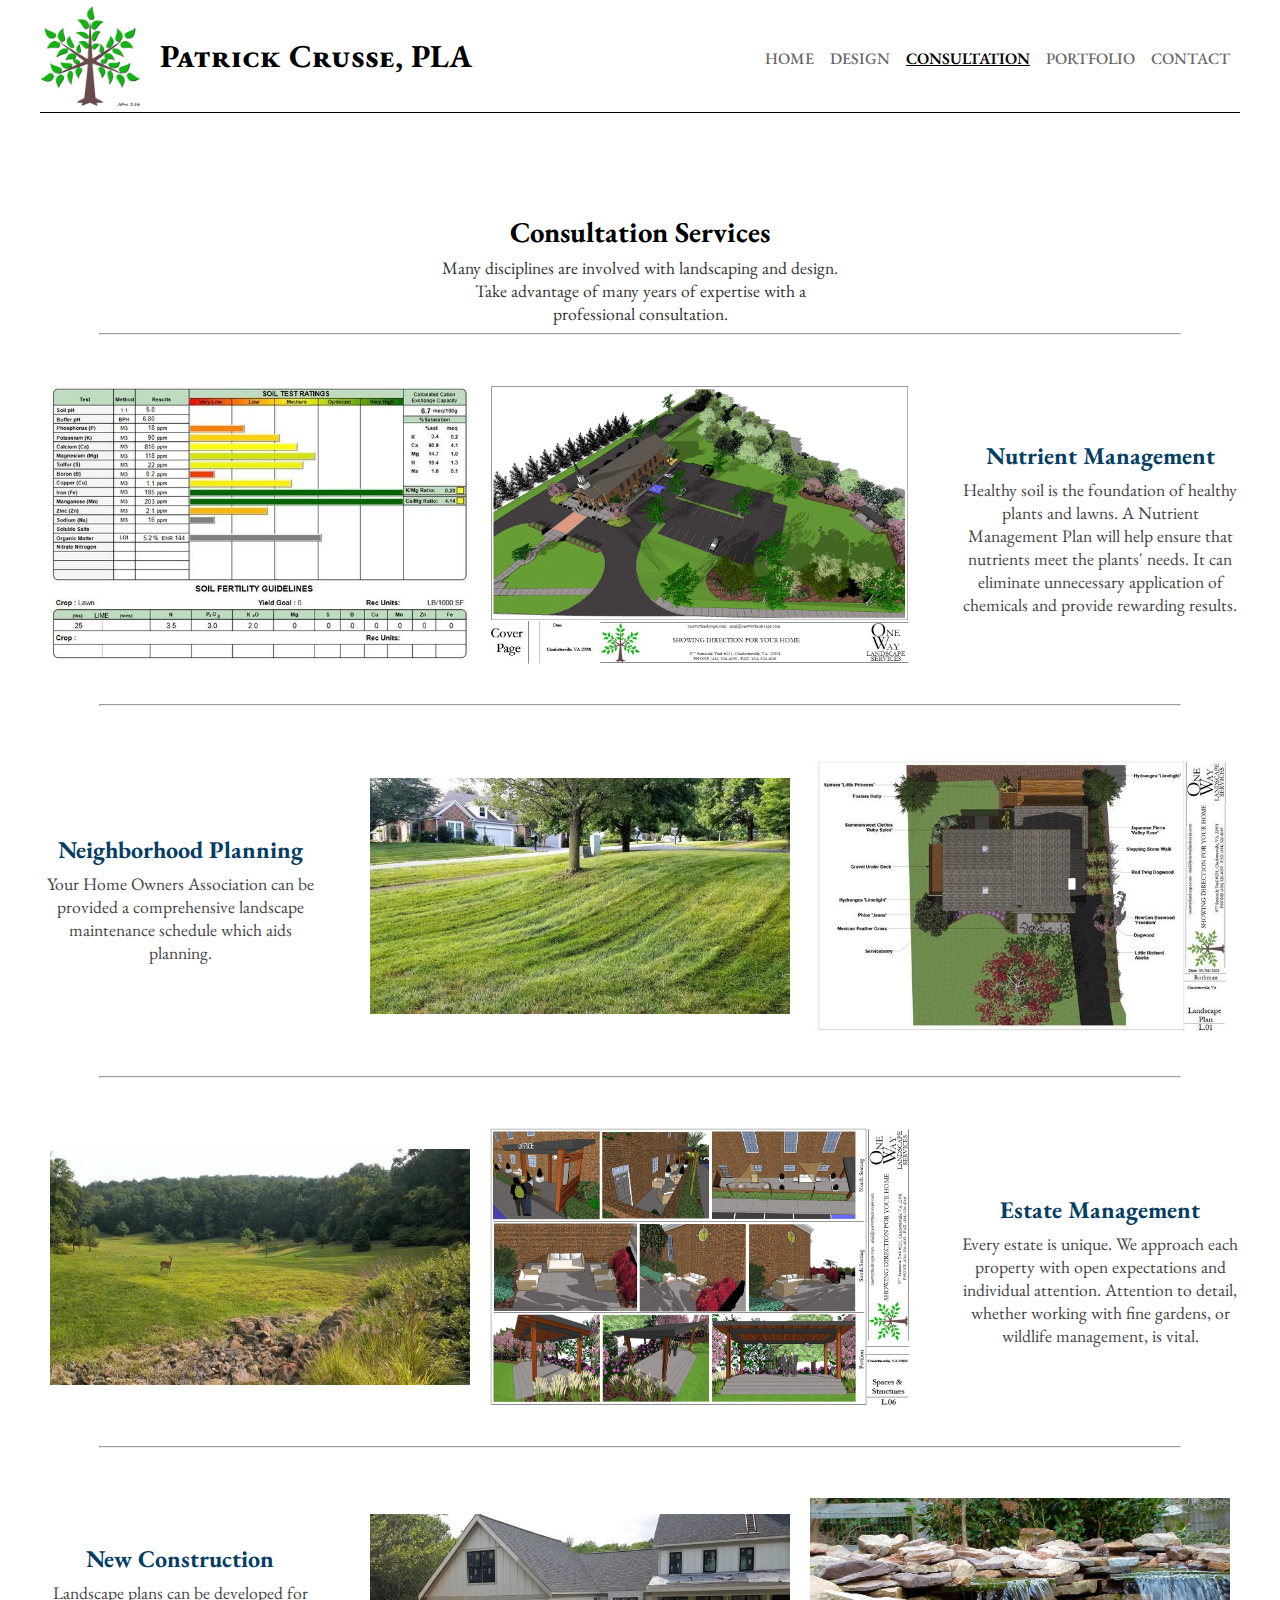
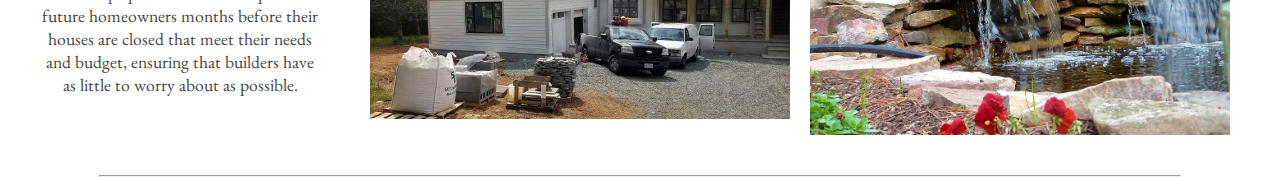
==== consultation.html @ b4ae23f0 "Initial Commit" ====
<!DOCTYPE html>
<html lang="en">
  <head>
    <meta charset="UTF-8" />
    <meta name="author" content="Barrett Crusse" />
    <title>Patrick Crusse, PLA</title>

    <link rel="stylesheet" type="text/css" href="css/common.css" />
    <link rel="stylesheet" type="text/css" href="css/consultation.css" />
    <style>
      @import url("https://fonts.googleapis.com/css2?family=Montserrat:ital,wght@0,100;0,200;0,300;0,400;0,500;0,600;0,700;0,800;0,900;1,100;1,200;1,300;1,400;1,500;1,600;1,700;1,800;1,900&display=swap");
      @import url("https://fonts.googleapis.com/css2?family=EB+Garamond:ital,wght@0,400;0,500;0,600;0,700;0,800;1,400;1,500;1,600;1,700;1,800&display=swap");
    </style>
  </head>
  <body>
    <div id="nav-section">
      <div id="navbar" class="pad-content">
        <div id="logo-title">
          <img id="logo" src="images/logo_square.webp" alt="Main logo" />
          <div id="title-subtitle">
            <h1 id="title">Patrick Crusse, PLA</h1>
          </div>
        </div>
        <nav id="nav-buttons">
          <a id="navbar-home" class="navbar-button" href="index.html">HOME</a>
          <a id="navbar-design" class="navbar-button" href="design.html"
            >DESIGN</a
          >
          <a
            id="navbar-consultation"
            class="navbar-button current-page"
            href="consultation.html"
            >CONSULTATION</a
          >
          <a id="navbar-portfolio" class="navbar-button" href="portfolio.html"
            >PORTFOLIO</a
          >
          <a id="navbar-contact" class="navbar-button" href="contact.html"
            >CONTACT</a
          >
        </nav>
      </div>
    </div>

    <div id="consultation-section">
      <div id="consultation-content" class="pad-content">
        <h2>Consultation Services</h2>
        <p>
          Many disciplines are involved with landscaping and design. Take
          advantage of many years of expertise with a professional consultation.
        </p>

        <hr />
      </div>
    </div>

    <div class="consultation-row even pad-content">
      <!--
      <div
        class="design-row-background"
        style="background-image: url(/images/design-animation.gif)"
      ></div>-->
      <div class="consultation-row-content">
        <img src="images/nutrient_chart.jpg" alt="Soil testing chart" />
        <img src="images/3D_model.jpg" alt="3D model of a church" />
        <div class="consultation-description">
          <h3>Nutrient Management</h3>
          <p>
            Healthy soil is the foundation of healthy plants and lawns. A
            Nutrient Management Plan will help ensure that nutrients meet the
            plants' needs. It can eliminate unnecessary application of chemicals
            and provide rewarding results.
          </p>
        </div>
      </div>
      <hr />
    </div>

    <div class="consultation-row odd pad-content">
      <!--
      <div
        class="design-row-background"
        style="background-image: url(/images/scaled_drawing.webp)"
      ></div>-->
      <div class="consultation-row-content">
        <div class="consultation-description" style="color: black">
          <h3>Neighborhood Planning</h3>
          <p>
            Your Home Owners Association can be provided a comprehensive
            landscape maintenance schedule which aids planning.
          </p>
        </div>
        <img src="images/scenery_lawn.jfif" alt="A mowed lawn" />
        <img
          src="images/scaled_drawing_2.jpg"
          alt="Labelled render of a house and yard"
        />
      </div>
      <hr />
    </div>

    <div class="consultation-row even pad-content">
      <!--
      <div
        class="design-row-background"
        style="background-image: url(/images/background_house.webp)"
      ></div>-->
      <div class="consultation-row-content">
        <img src="images/scenery_deer.jfif" alt="A mowed field" />
        <img
          src="images/3D_model_2.jpg"
          alt="3D renders of the side of a church"
        />
        <div class="consultation-description">
          <h3>Estate Management</h3>
          <p>
            Every estate is unique. We approach each property with open
            expectations and individual attention. Attention to detail, whether
            working with fine gardens, or wildlife management, is vital.
          </p>
        </div>
      </div>
      <hr />
    </div>

    <div class="consultation-row odd pad-content">
      <!--
        <div
          class="design-row-background"
          style="background-image: url(/images/background_house.webp)"
        ></div>-->
      <div class="consultation-row-content">
        <div class="consultation-description">
          <h3>New Construction</h3>
          <p>
            Landscape plans can be developed for future homeowners months before
            their houses are closed that meet their needs and budget, ensuring
            that builders have as little to worry about as possible.
          </p>
        </div>
        <img
          src="images/house_construction.jfif"
          alt="A house mid-construction"
        />
        <img src="images/water_feature.JPG" alt="A backyard water feature" />
      </div>
      <hr />
    </div>
  </body>
</html>
---- css/common.css ----
html {
  overflow-y: scroll;
}

body {
  --max-page-width: 1200px;
  margin: 0;
  font-family: "EB Garamond", serif;
  overflow-x: hidden;
}

hr {
  width: 90%;
}

.pad-content {
  margin-left: max(20px, calc((100% - var(--max-page-width)) / 2));
  margin-right: max(20px, calc((100% - var(--max-page-width)) / 2));
}

.pad-content-padding {
  padding-left: max(20px, calc((100% - var(--max-page-width)) / 2));
  padding-right: max(20px, calc((100% - var(--max-page-width)) / 2));
}

/* NAV SECTION */

#nav-section {
  margin-bottom: 100px;
}

#nav-content {
  position: fixed;
  background-color: white;
  width: 100%;
  z-index: 100;
}

#navbar {
  height: 100px;
  padding-top: 6px;
  padding-bottom: 6px;
  display: flex;
  align-items: center;
  justify-content: space-between;
  vertical-align: middle;
  border-bottom: 1px solid black;
  transition: height 0.1s linear;
}

#nav-buttons {
  display: flex;
  justify-content: space-around;
  text-align: center;
  width: 40%;
  flex-wrap: wrap;
  font-family: "EB Garamond", serif;
  font-weight: 500;
}

.navbar-button::before {
  display: block;
  content: attr(title);
  font-weight: bold;
  height: 0;
  overflow: hidden;
  visibility: visible;
  background-color: red;
}

.navbar-button {
  padding-right: 5px;
  padding-top: 5px;
  cursor: pointer;
  color: #666666;
  text-decoration: none;
}

.current-page {
  color: black;
  font-weight: 600;
  text-decoration: underline;
}

.navbar-button:hover {
  color: black;
}

#logo-title {
  height: 100%;
  display: flex;
  justify-content: center;
  align-items: center;
}

#logo {
  height: 100%;
  min-width: 0;
  min-height: 0;
  transition: height 0.2s;
}

#title-subtitle {
  display: inline;
  margin-left: 20px;
}

#title {
  display: inline;
  font-weight: bolder;
  font-family: "EB Garamond", serif;
  font-size: 2em;
  margin-bottom: 0;
  margin-right: 0;
  font-variant: small-caps;
  padding-right: 0;
}

#subtitle {
  display: inline;
  font-weight: lighter;
  font-family: "EB Garamond", serif;
  font-size: 1.4em;
  margin-top: 0;
  margin-left: -2px;
  font-variant: small-caps;
  padding-left: 0;
}

.background-image {
  position: absolute;
  left: 0;
  top: 0;
  z-index: -1;
  height: 100%;
  width: 100%;
  background-position: center;
  background-repeat: no-repeat;
  background-size: cover;
}

.background-image::after {
  content: "";
  position: absolute;
  width: 100%;
  height: 100%;
  backdrop-filter: blur(10px) brightness(70%);
  pointer-events: none;
}

/* MISC */

.sticky-header {
  position: fixed;
  top: 96px;
  width: 100%;
}

.spacer {
  height: 80px;
}
---- css/consultation.css ----
#consultation-content {
  text-align: center;
}

#consultation-content h2 {
  font-size: 1.8em;
  margin-bottom: 5px;
}

#consultation-content p {
  color: #333333;
  font-size: 1.1em;
  margin: 0 auto;
  max-width: 400px;
}

.consultation-row {
  position: relative;
  display: block;
  margin-top: 20px;
  padding-top: 30px;
  overflow: hidden;
}

.consultation-row hr {
  margin-top: 30px;
  margin-bottom: 0;
}

.consultation-row-content {
  display: flex;
  grid-row: 1;
  color: black;
  justify-content: center;
  align-items: center;
  padding-bottom: 10px;
}

.consultation-row-background {
  position: absolute;
  z-index: -1;
  left: -50px;
  right: -50px;
  top: -5px;
  bottom: -5px;
  grid-row: 1;
  background-position: center center;
  background-size: cover;
  filter: blur(3px) brightness(80%);
}

.consultation-row-background img {
  object-fit: cover;
  width: 100%;
  background-position: bottom;
}

.consultation-row img {
  flex: 3;
  min-width: 0;
  padding-left: 10px;
  padding-right: 10px;
}

.odd .consultation-description {
  flex: 2;
  text-align: center;
  padding-right: 40px;
}

.even .consultation-description {
  flex: 2;
  text-align: center;
  padding-left: 40px;
}

.consultation-description h3 {
  color: #053d63;
  font-size: 1.5em;
  margin-bottom: 0;
}

.consultation-description p {
  color: #444444;
  font-size: 1.1em;
  margin-top: 7px;
}
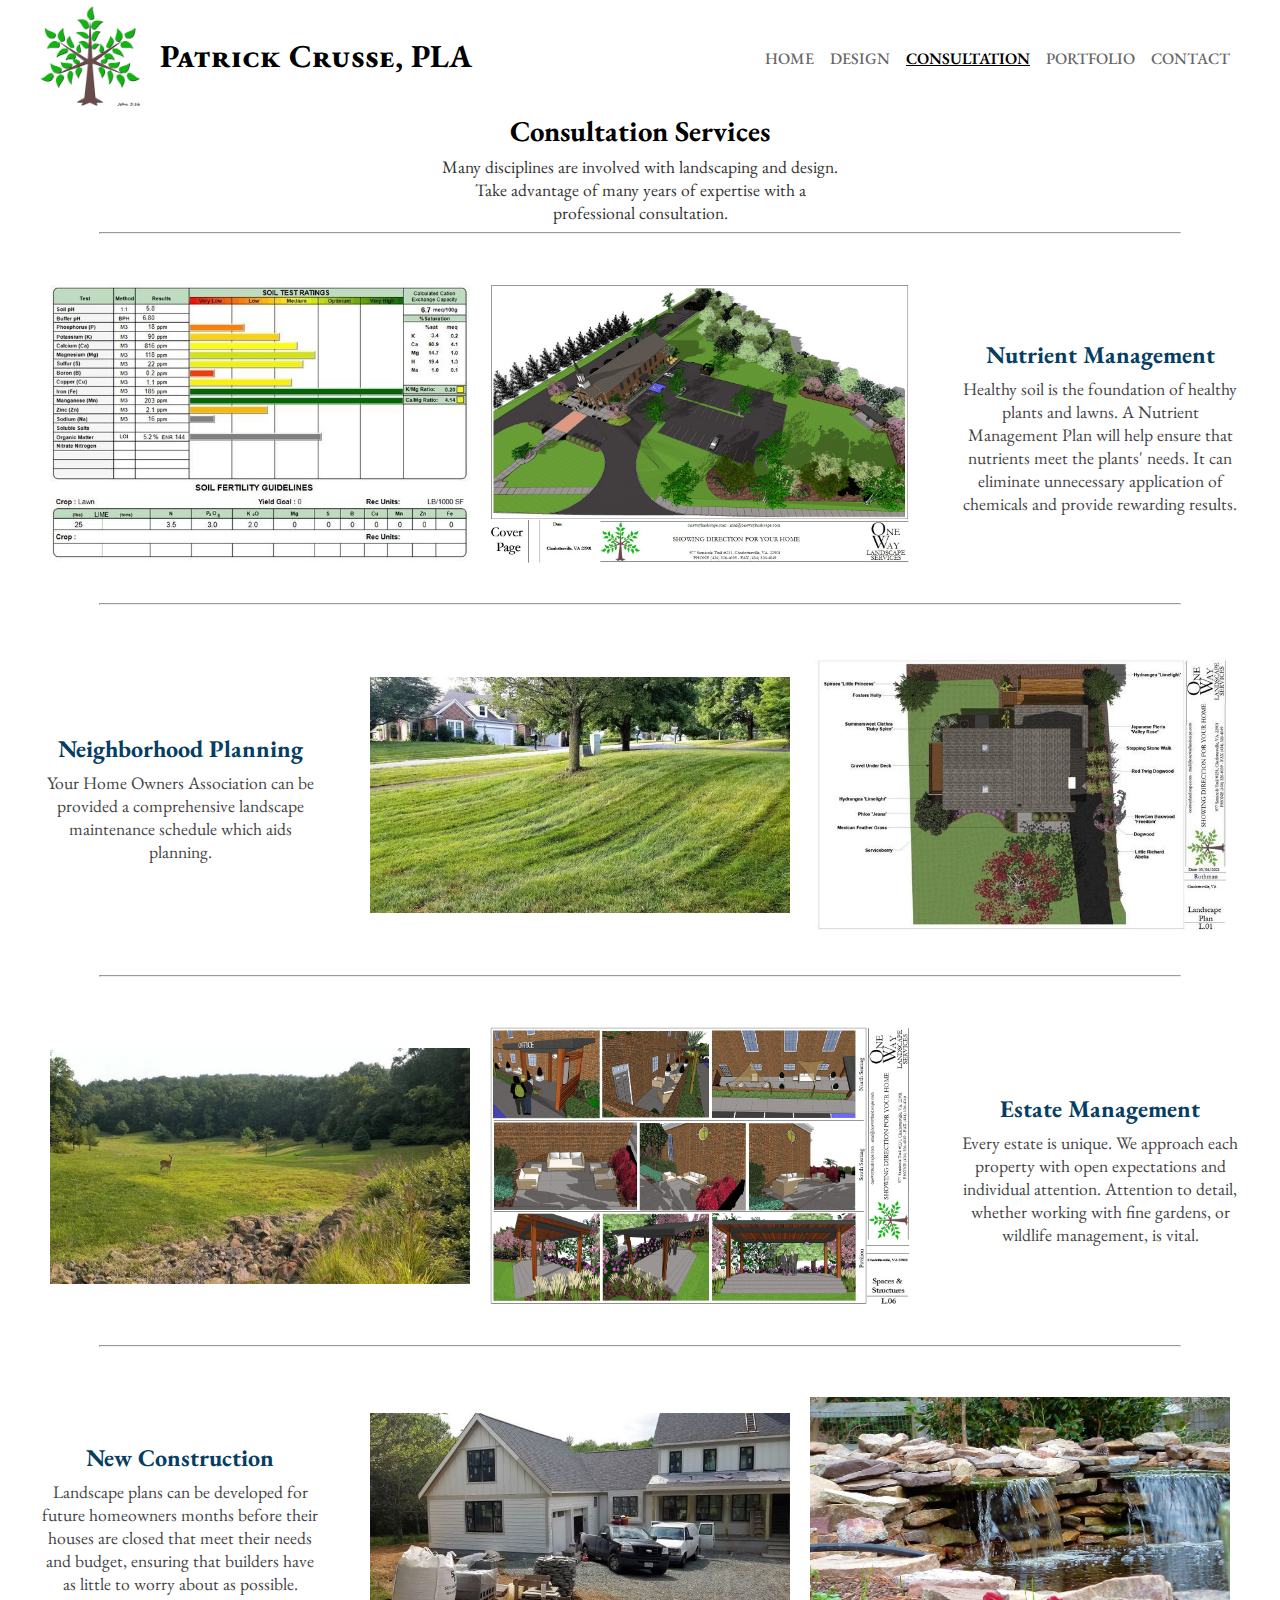
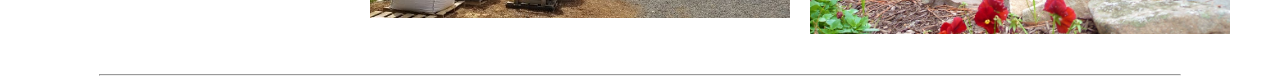
==== commit 29d0ee24: "Add sticky navbar to all pages" ====
--- a/consultation.html
+++ b/consultation.html
@@ -14,33 +14,37 @@
   </head>
   <body>
     <div id="nav-section">
-      <div id="navbar" class="pad-content">
-        <div id="logo-title">
-          <img id="logo" src="images/logo_square.webp" alt="Main logo" />
-          <div id="title-subtitle">
-            <h1 id="title">Patrick Crusse, PLA</h1>
+      <div id="nav-content">
+        <div id="navbar" class="pad-content">
+          <div id="logo-title">
+            <img id="logo" src="images/logo_square.webp" alt="Main logo" />
+            <div id="title-subtitle">
+              <h1 id="title">Patrick Crusse, PLA</h1>
+            </div>
           </div>
+          <nav id="nav-buttons">
+            <a id="navbar-home" class="navbar-button" href="index.html">HOME</a>
+            <a id="navbar-design" class="navbar-button" href="design.html"
+              >DESIGN</a
+            >
+            <a
+              id="navbar-consultation"
+              class="navbar-button current-page"
+              href="consultation.html"
+              >CONSULTATION</a
+            >
+            <a id="navbar-portfolio" class="navbar-button" href="portfolio.html"
+              >PORTFOLIO</a
+            >
+            <a id="navbar-contact" class="navbar-button" href="contact.html"
+              >CONTACT</a
+            >
+          </nav>
         </div>
-        <nav id="nav-buttons">
-          <a id="navbar-home" class="navbar-button" href="index.html">HOME</a>
-          <a id="navbar-design" class="navbar-button" href="design.html"
-            >DESIGN</a
-          >
-          <a
-            id="navbar-consultation"
-            class="navbar-button current-page"
-            href="consultation.html"
-            >CONSULTATION</a
-          >
-          <a id="navbar-portfolio" class="navbar-button" href="portfolio.html"
-            >PORTFOLIO</a
-          >
-          <a id="navbar-contact" class="navbar-button" href="contact.html"
-            >CONTACT</a
-          >
-        </nav>
       </div>
     </div>
+
+    <script src="javascript/stickyNavbar.js"></script>
 
     <div id="consultation-section">
       <div id="consultation-content" class="pad-content">
--- a/css/common.css
+++ b/css/common.css
@@ -26,7 +26,7 @@
 /* NAV SECTION */
 
 #nav-section {
-  margin-bottom: 100px;
+  margin-bottom: 112px;
 }
 
 #nav-content {
@@ -44,7 +44,7 @@
   align-items: center;
   justify-content: space-between;
   vertical-align: middle;
-  border-bottom: 1px solid black;
+  /*border-bottom: 1px solid black;*/
   transition: height 0.1s linear;
 }
 
